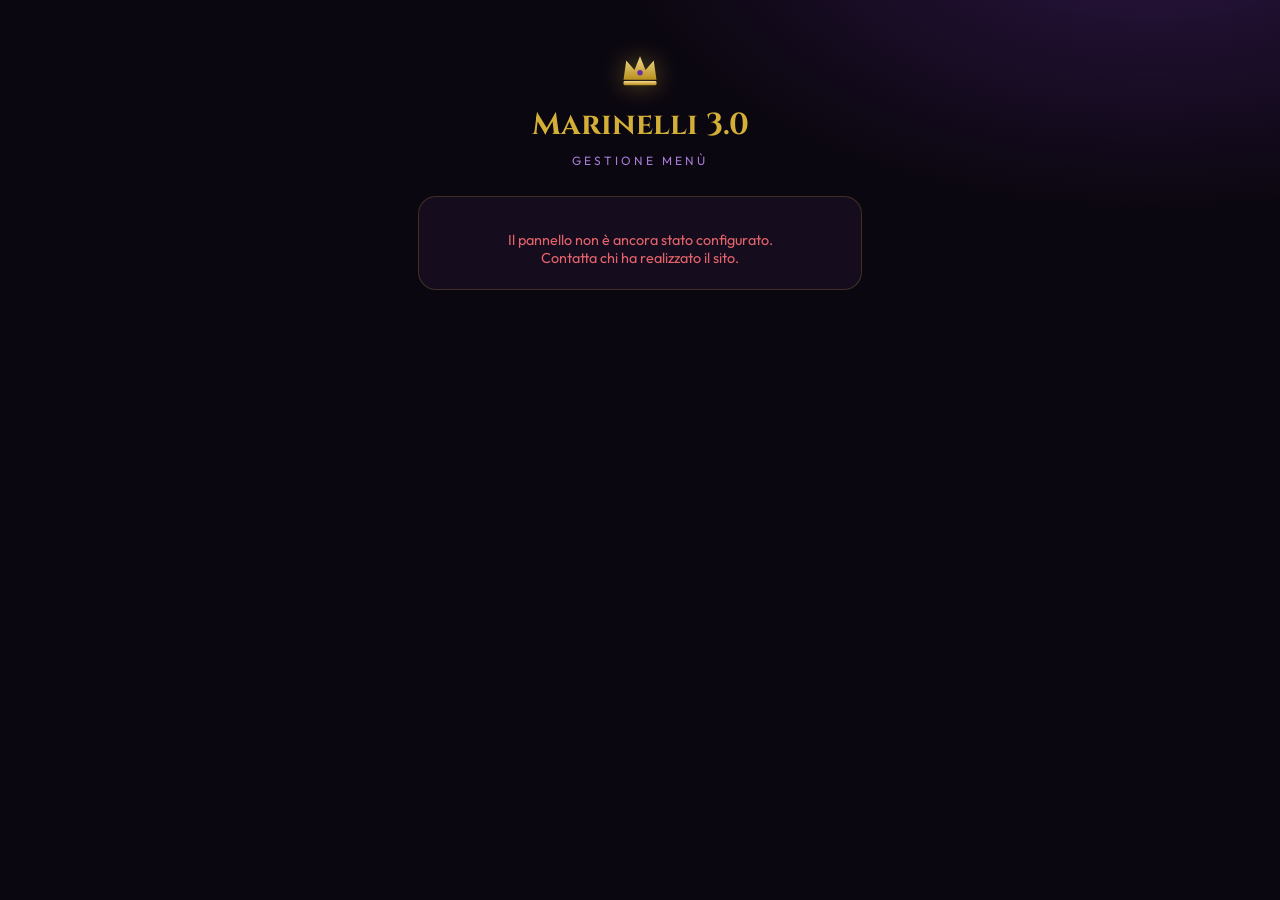
==== admin/index.html @ 41e4a6ae "Menù digitale Marinelli 3.0 con pannello di gestione Co-Authored-By: Claude Opus 5.5 <noreply@anthro" ====
<!DOCTYPE html>
<html lang="it">
<head>
<meta charset="UTF-8">
<meta name="viewport" content="width=device-width, initial-scale=1, viewport-fit=cover">
<meta name="robots" content="noindex, nofollow">
<title>Gestione Menù · Marinelli 3.0</title>
<meta name="theme-color" content="#0b0710">
<link rel="preconnect" href="https://fonts.googleapis.com">
<link rel="preconnect" href="https://fonts.gstatic.com" crossorigin>
<link href="https://fonts.googleapis.com/css2?family=Cinzel:wght@600;800&family=Outfit:wght@300;400;600&display=swap" rel="stylesheet">
<link rel="stylesheet" href="style.css">
<script src="core.js"></script>
</head>
<body>

<!-- ================= ACCESSO ================= -->
<div id="loginView" class="login hidden">
  <svg class="crown" viewBox="0 0 64 64" aria-hidden="true">
    <defs><linearGradient id="g" x1="0" y1="0" x2="0" y2="1"><stop offset="0" stop-color="#f3d98b"/><stop offset="1" stop-color="#b8901f"/></linearGradient></defs>
    <path d="M8 46 L12 18 L24 32 L32 12 L40 32 L52 18 L56 46 Z" fill="url(#g)"/>
    <rect x="8" y="48" width="48" height="6" rx="2" fill="url(#g)"/>
    <circle cx="32" cy="36" r="4" fill="#6b2fa3"/>
  </svg>
  <h1>Marinelli 3.0</h1>
  <p class="sub">Gestione menù</p>
  <form class="box" id="loginForm" autocomplete="on">
    <input type="text" name="username" value="marinelli" autocomplete="username" hidden>
    <div class="row"><label for="pwd">Password</label><input id="pwd" class="pwd-big" type="password" autocomplete="current-password" autofocus></div>
    <label class="check"><input id="remember" type="checkbox" checked> Resta collegato su questo dispositivo</label>
    <button id="loginBtn" class="btn gold" type="submit" style="width:100%;margin-top:16px;padding:13px">Entra</button>
    <div id="loginMsg" class="msg"></div>
  </form>
</div>

<!-- ================= EDITOR ================= -->
<div id="editorView" class="hidden">
  <div class="top">
    <h1>Gestione Menù</h1>
    <span id="status" class="status">Tutto salvato</span>
    <a class="btn ghost small" href="../" target="_blank" rel="noopener">Vedi menù ↗</a>
    <button id="undoBtn" class="btn ghost small" disabled>Annulla modifiche</button>
    <button id="pwdBtn" class="btn ghost small">Password</button>
    <button id="logoutBtn" class="btn ghost small">Esci</button>
    <button id="saveBtn" class="btn gold" disabled>Salva e pubblica</button>
  </div>

  <div class="wrap">
    <div id="offlineBanner" class="banner hidden">Modalità di prova: le modifiche non vengono pubblicate. "Salva" scarica il file <b>menu.json</b>.</div>

    <div class="search"><input id="search" type="text" placeholder="Cerca un piatto o un ingrediente…" autocomplete="off"></div>

    <div id="sections"></div>
    <button class="btn add" data-act="addSection">+ Aggiungi una nuova sezione (es. Bevande, Dolci)</button>

    <div class="card" style="margin-top:22px">
      <h2>Informazioni generali</h2>
      <div class="grid3">
        <div><label>Nome locale</label><input type="text" data-g="nome"></div>
        <div><label>Versione / sigla</label><input type="text" data-g="versione"></div>
        <div class="full"><label>Sottotitolo</label><input type="text" data-g="sottotitolo"></div>
        <div class="full"><label>Nota a fondo pagina</label><input type="text" data-g="notaPiePagina"></div>
      </div>
    </div>
  </div>
</div>

<!-- ================= CAMBIO PASSWORD ================= -->
<div id="pwdModal" class="modal-bg hidden">
  <form class="modal" id="pwdForm">
    <h2>Cambia password</h2>
    <input type="text" name="username" value="marinelli" autocomplete="username" hidden>
    <div class="row"><label>Nuova password (almeno 8 caratteri)</label><input id="newPwd1" type="password" autocomplete="new-password"></div>
    <div class="row"><label>Ripeti la nuova password</label><input id="newPwd2" type="password" autocomplete="new-password"></div>
    <p class="hint">La nuova password vale su tutti i dispositivi entro 1–2 minuti.</p>
    <div id="pwdMsg" class="msg"></div>
    <div class="actions">
      <button type="button" class="btn ghost" id="pwdCancel">Annulla</button>
      <button type="submit" class="btn gold" id="pwdSave">Salva password</button>
    </div>
  </form>
</div>

<div id="toast" class="toast"></div>

<script>
/* =========================================================
   Pannello di gestione del menù – Marinelli 3.0
   I proprietari accedono solo con la password.
   ========================================================= */
const $ = s => document.querySelector(s);
const esc = s => String(s ?? "").replace(/[&<>"]/g, c => ({"&":"&amp;","<":"&lt;",">":"&gt;",'"':"&quot;"}[c]));
const STORE = "marinelli-admin-session";
const MENU_PATH = "menu.json";
const CONFIG_PATH = "admin/config.js";

let CONF = null;    // contenuto di config.js (repository + chiave cifrata)
let repo = null;    // {owner, repo, branch, token}
let offline = false;
let data = null, original = "", sha = null;

/* ---------- utilità ---------- */
function toast(t, ms = 2800) {
  const el = $("#toast"); el.textContent = t; el.classList.add("show");
  clearTimeout(toast.t); toast.t = setTimeout(() => el.classList.remove("show"), ms);
}
const fmtPrice = p => (p === "" || p == null) ? "" : String(p).replace(".", ",");
function parsePrice(v) {
  const t = String(v).trim().replace(/\s*€$/, "").replace(",", ".");
  if (t === "" || !/^\d+(\.\d{1,2})?$/.test(t)) return NaN;
  return Number(t);
}
function loadConfig() {
  // carica config.js evitando la cache, così un cambio password vale subito
  return new Promise(res => {
    const s = document.createElement("script");
    s.src = "config.js?v=" + Date.now();
    s.onload = () => res(window.MENU_ADMIN_CONFIG || null);
    s.onerror = () => res(null);
    document.head.appendChild(s);
  });
}

/* ---------- accesso ---------- */
function showLogin(msg) {
  $("#editorView").classList.add("hidden"); $("#loginView").classList.remove("hidden");
  const m = $("#loginMsg"); m.textContent = msg || ""; m.className = "msg" + (msg ? " err" : "");
  $("#pwd").value = ""; $("#pwd").focus();
}
async function doLogin(ev) {
  ev.preventDefault();
  const pwd = $("#pwd").value, m = $("#loginMsg");
  if (!pwd) return;
  m.textContent = "Accesso in corso…"; m.className = "msg"; $("#loginBtn").disabled = true;
  try {
    let token;
    try { token = await Core.decrypt(CONF.enc, pwd); }
    catch { throw new Error("Password errata."); }
    repo = { owner: CONF.owner, repo: CONF.repo, branch: CONF.branch, token };
    const f = await Core.readFile(repo, MENU_PATH);
    sha = f.sha;
    const store = $("#remember").checked ? localStorage : sessionStorage;
    store.setItem(STORE, JSON.stringify({ token }));
    startEditor(JSON.parse(f.text));
  } catch (e) {
    m.textContent = e.message; m.className = "msg err"; $("#pwd").select();
  } finally { $("#loginBtn").disabled = false; }
}
function logout() {
  if (isDirty() && !confirm("Ci sono modifiche non salvate. Uscire comunque?")) return;
  try { localStorage.removeItem(STORE); sessionStorage.removeItem(STORE); } catch {}
  repo = null; data = null; original = ""; sha = null;
  showLogin();
}

/* ---------- cambio password ---------- */
function openPwd() {
  if (offline) return alert("Non disponibile in modalità di prova.");
  $("#newPwd1").value = $("#newPwd2").value = ""; $("#pwdMsg").textContent = "";
  $("#pwdModal").classList.remove("hidden"); $("#newPwd1").focus();
}
async function savePwd(ev) {
  ev.preventDefault();
  const a = $("#newPwd1").value, b = $("#newPwd2").value, m = $("#pwdMsg");
  if (a.length < 8) { m.textContent = "La password deve avere almeno 8 caratteri."; m.className = "msg err"; return; }
  if (a !== b) { m.textContent = "Le due password non coincidono."; m.className = "msg err"; return; }
  m.textContent = "Salvataggio…"; m.className = "msg"; $("#pwdSave").disabled = true;
  try {
    const conf = { ...CONF, enc: await Core.encrypt(repo.token, a), aggiornato: new Date().toISOString() };
    const curSha = await Core.shaOf(repo, CONFIG_PATH);
    await Core.writeFile(repo, CONFIG_PATH, Core.configJs(conf), curSha, "Cambio password pannello menù");
    CONF = conf;
    $("#pwdModal").classList.add("hidden");
    toast("Password cambiata.", 3500);
  } catch (e) { m.textContent = e.message; m.className = "msg err"; }
  finally { $("#pwdSave").disabled = false; }
}

/* ---------- editor ---------- */
function normalize(d) {
  d.sezioni ||= [];
  d.sezioni.forEach(s => {
    s.piatti ||= []; s.extra ||= [];
    s.piatti.forEach(p => { p.ingredienti ||= []; if (p.disponibile === undefined) p.disponibile = true; });
  });
  return d;
}
function startEditor(d) {
  data = normalize(d);
  original = JSON.stringify(data);
  $("#loginView").classList.add("hidden"); $("#editorView").classList.remove("hidden");
  $("#offlineBanner").classList.toggle("hidden", !offline);
  $("#saveBtn").textContent = offline ? "Scarica menu.json" : "Salva e pubblica";
  document.querySelectorAll("[data-g]").forEach(i => i.value = data[i.dataset.g] ?? "");
  renderSections(); updateStatus();
}
const isDirty = () => !!data && JSON.stringify(data) !== original;
function updateStatus(text, cls) {
  const st = $("#status"), dirty = isDirty();
  st.textContent = text || (dirty ? "● Modifiche non salvate" : "Tutto salvato");
  st.className = "status " + (cls || (dirty ? "dirty" : ""));
  $("#saveBtn").disabled = !dirty;
  $("#undoBtn").disabled = !dirty;
}

function renderSections() {
  $("#sections").innerHTML = data.sezioni.map((s, si) => `
    <div class="section">
      <div class="section-head">
        <div class="f"><label>Nome sezione</label><input type="text" value="${esc(s.titolo)}" data-s="${si}" data-f="titolo"></div>
        <div class="f"><label>Scritta sopra (facoltativa)</label><input type="text" value="${esc(s.sopratitolo)}" data-s="${si}" data-f="sopratitolo"></div>
        <div class="tools">
          <button class="btn icon" title="Sposta su" data-act="secUp" data-s="${si}" ${si === 0 ? "disabled" : ""}>↑</button>
          <button class="btn icon" title="Sposta giù" data-act="secDown" data-s="${si}" ${si === data.sezioni.length - 1 ? "disabled" : ""}>↓</button>
          <button class="btn icon danger" title="Elimina sezione" data-act="secDel" data-s="${si}">✕</button>
        </div>
      </div>
      <div class="section-body">
        ${s.piatti.map((p, pi) => `
          <div class="item${p.disponibile === false ? " off" : ""}">
            <div><label>Nome</label><input type="text" value="${esc(p.nome)}" data-s="${si}" data-p="${pi}" data-f="nome"></div>
            <div><label>Prezzo</label><div class="price-wrap"><input type="text" inputmode="decimal" value="${esc(fmtPrice(p.prezzo))}" data-s="${si}" data-p="${pi}" data-f="prezzo"></div></div>
            <div class="ing"><label>Ingredienti (separati da virgola)</label><textarea rows="2" data-s="${si}" data-p="${pi}" data-f="ingredienti">${esc(p.ingredienti.join(", "))}</textarea></div>
            <div class="foot">
              <label class="check"><input type="checkbox" ${p.disponibile !== false ? "checked" : ""} data-s="${si}" data-p="${pi}" data-f="disponibile"> Disponibile</label>
              <button class="btn icon" title="Sposta su" data-act="itUp" data-s="${si}" data-p="${pi}" ${pi === 0 ? "disabled" : ""}>↑</button>
              <button class="btn icon" title="Sposta giù" data-act="itDown" data-s="${si}" data-p="${pi}" ${pi === s.piatti.length - 1 ? "disabled" : ""}>↓</button>
              <button class="btn small danger" data-act="itDel" data-s="${si}" data-p="${pi}">Elimina</button>
            </div>
          </div>`).join("")}
        <button class="btn add" data-act="itAdd" data-s="${si}">+ Aggiungi piatto in "${esc(s.titolo || "sezione")}"</button>

        <div class="sub-h">Extra e aggiunte</div>
        <p class="hint">Righe mostrate in fondo alla sezione (es. "Aggiunte – a partire da 2 €").</p>
        ${s.extra.map((e, ei) => `
          <div class="extra">
            <input type="text" placeholder="Descrizione" value="${esc(e.testo)}" data-s="${si}" data-e="${ei}" data-f="testo">
            <input type="text" placeholder="Prezzo (es. 5 o 'da 2 €')" value="${esc(fmtPrice(e.prezzo))}" data-s="${si}" data-e="${ei}" data-f="prezzo">
            <button class="btn icon danger" title="Elimina riga" data-act="exDel" data-s="${si}" data-e="${ei}">✕</button>
          </div>`).join("")}
        <button class="btn small ghost" style="margin-top:10px" data-act="exAdd" data-s="${si}">+ Aggiungi riga extra</button>
      </div>
    </div>`).join("");
  applySearch();
}

/* ricerca */
function applySearch() {
  const q = $("#search").value.trim().toLowerCase();
  document.querySelectorAll("#sections .section").forEach((sec, si) => {
    let any = false;
    sec.querySelectorAll(".item").forEach((it, pi) => {
      const p = data.sezioni[si].piatti[pi];
      const hit = !q || (p.nome + " " + p.ingredienti.join(" ")).toLowerCase().includes(q);
      it.classList.toggle("nomatch", !hit); any ||= hit;
    });
    sec.classList.toggle("nomatch", !!q && !any);
  });
}
$("#search").addEventListener("input", applySearch);

/* modifica dei campi (senza ridisegnare, così non si perde il cursore) */
document.addEventListener("input", ev => {
  const t = ev.target; if (!data || t.id === "search") return;
  if (t.dataset.g) { data[t.dataset.g] = t.value; return updateStatus(); }
  if (t.dataset.s === undefined || !t.dataset.f) return;
  const s = data.sezioni[+t.dataset.s], f = t.dataset.f;
  if (t.dataset.p !== undefined) {
    const p = s.piatti[+t.dataset.p];
    if (f === "ingredienti") p.ingredienti = t.value.split(/[,\n]/).map(x => x.trim()).filter(Boolean);
    else if (f === "disponibile") { p.disponibile = t.checked; t.closest(".item").classList.toggle("off", !t.checked); }
    else if (f === "prezzo") { p.prezzo = t.value; t.classList.toggle("err", isNaN(parsePrice(t.value))); }
    else p[f] = t.value;
  } else if (t.dataset.e !== undefined) {
    s.extra[+t.dataset.e][f] = t.value;
  } else s[f] = t.value;
  updateStatus();
});
document.addEventListener("change", ev => { if (ev.target.type === "checkbox" && ev.target.dataset.f) ev.target.dispatchEvent(new Event("input", { bubbles: true })); });

/* pulsanti */
const swap = (arr, a, b) => { [arr[a], arr[b]] = [arr[b], arr[a]]; };
document.addEventListener("click", ev => {
  const b = ev.target.closest("[data-act]"); if (!b || !data) return;
  const si = +b.dataset.s, pi = +b.dataset.p, ei = +b.dataset.e, S = data.sezioni[si];
  switch (b.dataset.act) {
    case "addSection": data.sezioni.push({ titolo: "Nuova sezione", sopratitolo: "", piatti: [], extra: [] }); break;
    case "secUp": swap(data.sezioni, si, si - 1); break;
    case "secDown": swap(data.sezioni, si, si + 1); break;
    case "secDel":
      if (!confirm(`Eliminare la sezione "${S.titolo}" con tutti i suoi ${S.piatti.length} piatti?`)) return;
      data.sezioni.splice(si, 1); break;
    case "itAdd": $("#search").value = ""; S.piatti.push({ nome: "", prezzo: "", disponibile: true, ingredienti: [] }); break;
    case "itUp": swap(S.piatti, pi, pi - 1); break;
    case "itDown": swap(S.piatti, pi, pi + 1); break;
    case "itDel":
      if (!confirm(`Eliminare "${S.piatti[pi].nome || "questo piatto"}"?`)) return;
      S.piatti.splice(pi, 1); break;
    case "exAdd": S.extra.push({ testo: "", prezzo: "" }); break;
    case "exDel": S.extra.splice(ei, 1); break;
    default: return;
  }
  renderSections(); updateStatus();
  if (b.dataset.act === "itAdd") {
    const items = document.querySelectorAll(`#sections .section:nth-child(${si + 1}) .item`);
    const last = items[items.length - 1];
    last?.scrollIntoView({ block: "center" }); last?.querySelector("input")?.focus();
  }
});

/* ---------- salvataggio ---------- */
function validate() {
  const errors = [];
  const out = JSON.parse(JSON.stringify(data));
  out.sezioni.forEach(s => {
    if (!String(s.titolo).trim()) errors.push("C'è una sezione senza nome.");
    s.piatti.forEach(p => {
      p.nome = String(p.nome).trim();
      if (!p.nome) errors.push(`In "${s.titolo}" c'è un piatto senza nome.`);
      const n = parsePrice(p.prezzo);
      if (isNaN(n)) errors.push(`Prezzo non valido per "${p.nome || "piatto senza nome"}" (scrivi solo il numero, es. 12 o 12,50).`);
      else p.prezzo = n;
    });
    s.extra = s.extra.filter(e => String(e.testo).trim()).map(e => {
      const n = parsePrice(e.prezzo);
      return { testo: e.testo.trim(), prezzo: isNaN(n) ? String(e.prezzo).trim() : n };
    });
  });
  return { errors, out };
}
async function save() {
  const { errors, out } = validate();
  if (errors.length) { alert("Correggi prima di salvare:\n\n• " + [...new Set(errors)].join("\n• ")); return; }
  const json = JSON.stringify(out, null, 2) + "\n";

  if (offline) {
    const a = document.createElement("a");
    a.href = URL.createObjectURL(new Blob([json], { type: "application/json" }));
    a.download = "menu.json"; a.click(); URL.revokeObjectURL(a.href);
    data = normalize(out); original = JSON.stringify(data); renderSections(); updateStatus();
    return toast("File menu.json scaricato.");
  }

  $("#saveBtn").disabled = true; updateStatus("Salvataggio…", "");
  try {
    sha = await Core.writeFile(repo, MENU_PATH, json, sha, `Aggiornamento menù (${new Date().toLocaleString("it-IT")})`);
    data = normalize(out); original = JSON.stringify(data);
    renderSections(); updateStatus("✓ Pubblicato", "ok");
    toast("Menù salvato! Online entro 1–2 minuti.", 4500);
  } catch (e) {
    updateStatus("Errore nel salvataggio", "err");
    alert(e.message);
    $("#saveBtn").disabled = false;
  }
}
function undo() {
  if (!confirm("Annullare tutte le modifiche non salvate?")) return;
  data = normalize(JSON.parse(original));
  document.querySelectorAll("[data-g]").forEach(i => i.value = data[i.dataset.g] ?? "");
  renderSections(); updateStatus();
}

/* ---------- avvio ---------- */
$("#loginForm").onsubmit = doLogin;
$("#saveBtn").onclick = save;
$("#undoBtn").onclick = undo;
$("#logoutBtn").onclick = logout;
$("#pwdBtn").onclick = openPwd;
$("#pwdForm").onsubmit = savePwd;
$("#pwdCancel").onclick = () => $("#pwdModal").classList.add("hidden");
window.addEventListener("beforeunload", e => { if (isDirty()) { e.preventDefault(); e.returnValue = ""; } });
document.addEventListener("keydown", e => {
  if ((e.ctrlKey || e.metaKey) && e.key.toLowerCase() === "s" && data) { e.preventDefault(); if (isDirty()) save(); }
});

(async function init() {
  // Modalità di prova: admin/?prova  -> si può provare senza password, nulla viene pubblicato
  if (new URLSearchParams(location.search).has("prova")) {
    offline = true;
    try { const r = await fetch("../menu.json?v=" + Date.now(), { cache: "no-store" }); return startEditor(await r.json()); }
    catch { offline = false; }
  }
  CONF = await loadConfig();
  if (!CONF?.enc) {
    $("#loginView").classList.remove("hidden");
    $("#loginForm").innerHTML = '<p class="msg err" style="text-align:center">Il pannello non è ancora stato configurato.<br>Contatta chi ha realizzato il sito.</p>';
    return;
  }
  // sessione salvata su questo dispositivo?
  let saved = null;
  try { saved = JSON.parse(localStorage.getItem(STORE) || sessionStorage.getItem(STORE) || "null"); } catch {}
  if (saved?.token) {
    repo = { owner: CONF.owner, repo: CONF.repo, branch: CONF.branch, token: saved.token };
    try { const f = await Core.readFile(repo, MENU_PATH); sha = f.sha; return startEditor(JSON.parse(f.text)); }
    catch (e) {
      try { localStorage.removeItem(STORE); sessionStorage.removeItem(STORE); } catch {}
      return showLogin(e.status === 401 ? "" : e.message);
    }
  }
  showLogin();
})();
</script>
</body>
</html>
---- admin/style.css ----
:root{
    --black:#0b0710; --panel:#150d1e; --panel-2:#1d1229;
    --purple:#6b2fa3; --purple-soft:#a77bd6;
    --gold:#d4af37; --gold-light:#f3d98b;
    --text:#ece6f3; --muted:#a99cba; --line:rgba(212,175,55,.22);
    --red:#e5636b; --green:#5fd08a;
  }
  *{box-sizing:border-box;margin:0;padding:0}
  body{
    font-family:"Outfit",system-ui,sans-serif;color:var(--text);
    background:radial-gradient(900px 500px at 90% -10%,rgba(107,47,163,.35),transparent 60%),var(--black);
    background-attachment:fixed;min-height:100vh;-webkit-font-smoothing:antialiased;
  }
  h1,h2,h3{font-family:"Cinzel",serif;color:var(--gold)}
  button,input,textarea{font:inherit;color:inherit}
  .hidden{display:none!important}
  input[type=checkbox]{accent-color:var(--gold);width:16px;height:16px}

  /* buttons */
  .btn{
    border:1px solid var(--line);background:var(--panel-2);color:var(--text);
    padding:10px 16px;border-radius:12px;cursor:pointer;font-weight:600;font-size:.92rem;
    transition:.2s;white-space:nowrap;
  }
  .btn:hover{border-color:var(--gold)}
  .btn.gold{background:linear-gradient(180deg,var(--gold-light),var(--gold));color:#1a1020;border-color:var(--gold)}
  .btn.gold:disabled{opacity:.45;cursor:not-allowed}
  .btn.ghost{background:transparent}
  .btn.danger{color:var(--red);border-color:rgba(229,99,107,.35)}
  .btn.small{padding:6px 10px;font-size:.82rem;border-radius:9px}
  .icon{width:34px;height:34px;padding:0;display:inline-grid;place-items:center;border-radius:9px;font-size:1rem}

  /* fields */
  label{display:block;font-size:.78rem;letter-spacing:.06em;text-transform:uppercase;color:var(--muted);margin-bottom:5px}
  input[type=text],input[type=password],textarea{
    width:100%;background:#0f0916;border:1px solid rgba(167,123,214,.28);border-radius:10px;
    padding:10px 12px;outline:none;transition:.2s;
  }
  textarea{resize:vertical;min-height:62px}
  input:focus,textarea:focus{border-color:var(--gold);box-shadow:0 0 0 3px rgba(212,175,55,.15)}
  input.err{border-color:var(--red)!important}
  .hint{font-size:.8rem;color:var(--muted);margin-top:5px}

  /* login */
  .login{max-width:480px;margin:0 auto;padding:48px 18px}
  .login h1{text-align:center;font-size:1.9rem}
  .login .sub{text-align:center;color:var(--purple-soft);letter-spacing:.25em;text-transform:uppercase;font-size:.75rem;margin:8px 0 28px}
  .box{background:var(--panel);border:1px solid var(--line);border-radius:18px;padding:22px}
  .box .row{margin-bottom:14px}
  .two{display:grid;grid-template-columns:1fr 1fr;gap:12px}
  .msg{margin-top:12px;font-size:.9rem;min-height:1.2em}
  .msg.err{color:var(--red)} .msg.ok{color:var(--green)}
  details{margin-top:18px;color:var(--muted);font-size:.9rem}
  details summary{cursor:pointer;color:var(--gold-light)}
  details ol{margin:10px 0 0 18px;line-height:1.6}
  details code{background:#0f0916;padding:1px 6px;border-radius:5px;color:var(--gold-light)}
  .check{display:flex;align-items:center;gap:8px;font-size:.9rem;color:var(--muted);text-transform:none;letter-spacing:0}

  /* top bar */
  .top{
    position:sticky;top:0;z-index:20;
    display:flex;align-items:center;gap:10px;flex-wrap:wrap;
    padding:12px 18px;background:rgba(11,7,16,.9);backdrop-filter:blur(10px);-webkit-backdrop-filter:blur(10px);
    border-bottom:1px solid var(--line);
  }
  .top h1{font-size:1.1rem;margin-right:auto}
  .top h1 span{color:var(--purple-soft);font-family:"Outfit";font-weight:400;font-size:.85rem;margin-left:6px}
  .status{font-size:.85rem;color:var(--muted)}
  .status.dirty{color:var(--gold-light)}
  .status.ok{color:var(--green)}
  .status.err{color:var(--red)}

  .wrap{max-width:900px;margin:0 auto;padding:22px 16px 120px}

  .card{background:var(--panel);border:1px solid var(--line);border-radius:18px;padding:18px;margin-bottom:18px}
  .card h2{font-size:1.05rem;margin-bottom:14px}
  .grid3{display:grid;gap:12px;grid-template-columns:2fr 1fr}
  .grid3 .full{grid-column:1/-1}

  .section{border:1px solid rgba(212,175,55,.35);border-radius:20px;margin-bottom:22px;overflow:hidden;background:var(--panel)}
  .section-head{display:flex;gap:10px;align-items:flex-end;padding:16px;background:linear-gradient(160deg,rgba(107,47,163,.35),transparent)}
  .section-head .f{flex:1}
  .section-body{padding:6px 16px 16px}
  .tools{display:flex;gap:6px}

  .item{
    display:grid;grid-template-columns:1fr 110px;gap:10px;
    padding:14px;border-radius:14px;margin-top:10px;
    background:var(--panel-2);border:1px solid rgba(167,123,214,.18);
  }
  .item.off{opacity:.6}
  .item .ing{grid-column:1/-1}
  .item .foot{grid-column:1/-1;display:flex;align-items:center;gap:8px;flex-wrap:wrap}
  .item .foot .check{margin-right:auto}
  .price-wrap{position:relative}
  .price-wrap input{padding-right:26px;text-align:right}
  .price-wrap::after{content:"€";position:absolute;right:10px;top:50%;transform:translateY(-50%);color:var(--muted)}

  .extra{display:grid;grid-template-columns:1fr 150px auto;gap:8px;margin-top:8px;align-items:center}
  .sub-h{font-family:"Cinzel",serif;color:var(--gold-light);font-size:.9rem;margin:20px 0 4px}
  .add{width:100%;margin-top:12px;border-style:dashed}

  .toast{
    position:fixed;left:50%;bottom:22px;transform:translateX(-50%) translateY(30px);opacity:0;
    background:var(--panel-2);border:1px solid var(--gold);padding:12px 18px;border-radius:12px;
    transition:.3s;z-index:50;max-width:90vw;text-align:center;
  }
  .toast.show{opacity:1;transform:translateX(-50%) translateY(0)}
  .banner{background:rgba(212,175,55,.12);border:1px solid var(--line);color:var(--gold-light);padding:10px 14px;border-radius:12px;margin-bottom:18px;font-size:.9rem}

  @media(max-width:560px){
    .grid3{grid-template-columns:1fr}
    .item{grid-template-columns:1fr 95px}
    .extra{grid-template-columns:1fr 100px auto}
    .two{grid-template-columns:1fr}
    .top h1 span{display:none}
    .top{padding:10px 12px;gap:8px}
    .top h1{width:100%;display:flex;justify-content:space-between;align-items:center}
    .top .status{order:-1;width:100%;font-size:.8rem}
    .top h1{order:-2}
    .top .btn.small{padding:6px 9px;font-size:.78rem}
    #saveBtn{margin-left:auto;padding:8px 14px}
    .section-head{flex-wrap:wrap}
    .section-head .f{flex:1 1 100%}
    .section-head .tools{margin-left:auto}
  }

  /* --- aggiunte --- */
  .crown{width:44px;height:44px;margin:0 auto 12px;display:block;filter:drop-shadow(0 0 12px rgba(212,175,55,.45))}
  .pwd-big{font-size:1.15rem;padding:14px 16px!important;text-align:center;letter-spacing:.1em}
  .search{position:relative;margin-bottom:18px}
  .search input{padding-left:40px;font-size:1rem}
  .search::before{content:"⌕";position:absolute;left:14px;top:50%;transform:translateY(-52%);color:var(--muted);font-size:1.3rem}
  .item.nomatch,.section.nomatch{display:none}
  .modal-bg{position:fixed;inset:0;background:rgba(0,0,0,.65);display:grid;place-items:center;z-index:60;padding:16px}
  .modal{width:100%;max-width:400px;background:var(--panel);border:1px solid var(--gold);border-radius:18px;padding:22px}
  .modal h2{font-size:1.1rem;margin-bottom:14px}
  .modal .row{margin-bottom:12px}
  .modal .actions{display:flex;gap:10px;justify-content:flex-end;margin-top:8px}
  .steps{counter-reset:s;list-style:none}
  .steps li{counter-increment:s;position:relative;padding-left:34px;margin:10px 0;color:var(--muted);line-height:1.5}
  .steps li::before{content:counter(s);position:absolute;left:0;top:0;width:24px;height:24px;border-radius:50%;
    background:var(--gold);color:#1a1020;font-weight:600;display:grid;place-items:center;font-size:.8rem}
  .steps b{color:var(--text)}
  a{color:var(--gold-light)}
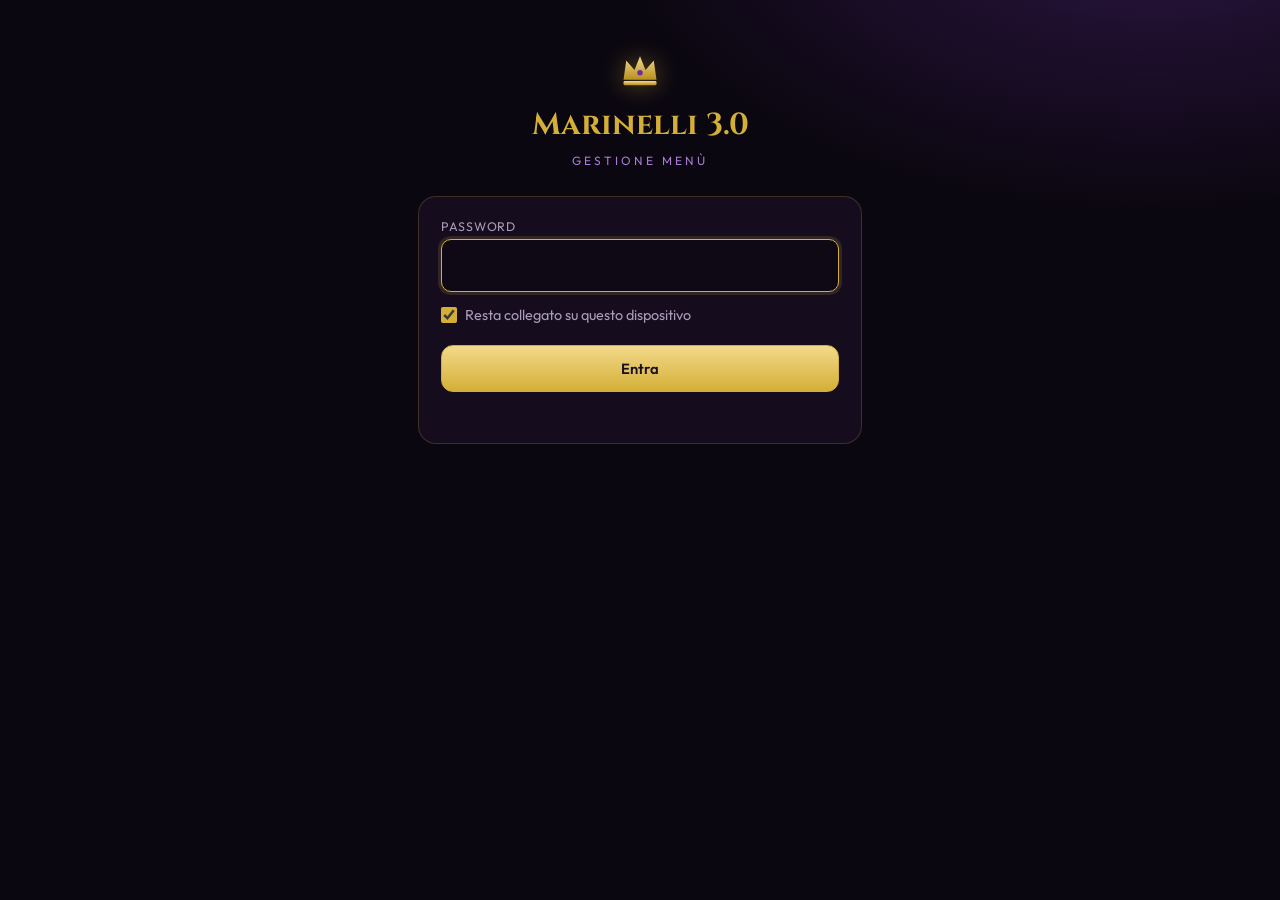
==== commit 961528e2: "Bevande, allergeni, contatti, orari e posizione - Sezione Bevande - 14 allergeni per piatto, filtro " ====
--- a/admin/index.html
+++ b/admin/index.html
@@ -11,6 +11,7 @@
 <link href="https://fonts.googleapis.com/css2?family=Cinzel:wght@600;800&family=Outfit:wght@300;400;600&display=swap" rel="stylesheet">
 <link rel="stylesheet" href="style.css">
 <script src="core.js"></script>
+<script src="../allergeni.js"></script>
 </head>
 <body>
 
@@ -48,18 +49,62 @@
   <div class="wrap">
     <div id="offlineBanner" class="banner hidden">Modalità di prova: le modifiche non vengono pubblicate. "Salva" scarica il file <b>menu.json</b>.</div>
 
-    <div class="search"><input id="search" type="text" placeholder="Cerca un piatto o un ingrediente…" autocomplete="off"></div>
-
-    <div id="sections"></div>
-    <button class="btn add" data-act="addSection">+ Aggiungi una nuova sezione (es. Bevande, Dolci)</button>
-
-    <div class="card" style="margin-top:22px">
-      <h2>Informazioni generali</h2>
-      <div class="grid3">
-        <div><label>Nome locale</label><input type="text" data-g="nome"></div>
-        <div><label>Versione / sigla</label><input type="text" data-g="versione"></div>
-        <div class="full"><label>Sottotitolo</label><input type="text" data-g="sottotitolo"></div>
-        <div class="full"><label>Nota a fondo pagina</label><input type="text" data-g="notaPiePagina"></div>
+    <div class="tabs" id="tabs">
+      <button class="tab on" data-tab="tMenu">🍔 Menù</button>
+      <button class="tab" data-tab="tInfo">📍 Contatti e orari</button>
+      <button class="tab" data-tab="tGen">⚙️ Generale e allergeni</button>
+    </div>
+
+    <div id="tMenu" class="tabpane">
+      <div class="search"><input id="search" type="text" placeholder="Cerca un piatto o un ingrediente…" autocomplete="off"></div>
+      <div id="sections"></div>
+      <button class="btn add" data-act="addSection">+ Aggiungi una nuova sezione (es. Dolci)</button>
+    </div>
+
+    <div id="tInfo" class="tabpane hidden">
+      <div class="card">
+        <h2>Contatti</h2>
+        <p class="hint" style="margin:-6px 0 14px">I campi lasciati vuoti non compaiono sul menù.</p>
+        <div class="grid3">
+          <div><label>Telefono (pulsante "Chiama")</label><input type="text" inputmode="tel" data-l="telefono" placeholder="es. 0481 123456"></div>
+          <div><label>WhatsApp</label><input type="text" inputmode="tel" data-l="whatsapp" placeholder="es. 333 1234567"></div>
+          <div class="full"><label>Email</label><input type="text" inputmode="email" data-l="email" placeholder="es. info@marinelli.it"></div>
+          <div><label>Instagram</label><input type="text" data-l="instagram" placeholder="nome utente o link"></div>
+          <div><label>Facebook</label><input type="text" data-l="facebook" placeholder="nome pagina o link"></div>
+        </div>
+      </div>
+      <div class="card">
+        <h2>Posizione</h2>
+        <div class="grid3">
+          <div><label>Indirizzo</label><input type="text" data-l="indirizzo" placeholder="es. Via Roma 10"></div>
+          <div><label>Città</label><input type="text" data-l="citta" placeholder="es. Monfalcone (GO)"></div>
+          <div class="full"><label>Link Google Maps (facoltativo)</label><input type="text" data-l="linkMappa" placeholder="Incolla il link di condivisione di Google Maps">
+            <p class="hint">Se lo lasci vuoto la mappa usa l'indirizzo scritto sopra.</p></div>
+        </div>
+      </div>
+      <div class="card">
+        <h2>Orari di apertura</h2>
+        <label>Una riga per ogni fascia</label>
+        <textarea rows="5" data-l="orari" placeholder="Lun–Ven: 18:00–23:30&#10;Sab–Dom: 12:00–15:00, 18:00–24:00&#10;Mar: Chiuso"></textarea>
+        <p class="hint">Scrivi giorni, due punti, orari (es. <i>Lun–Ven: 18:00–23:30</i>). Così il menù mostra anche "Aperto ora".</p>
+      </div>
+    </div>
+
+    <div id="tGen" class="tabpane hidden">
+      <div class="card">
+        <h2>Informazioni generali</h2>
+        <div class="grid3">
+          <div><label>Nome locale</label><input type="text" data-g="nome"></div>
+          <div><label>Versione / sigla</label><input type="text" data-g="versione"></div>
+          <div class="full"><label>Sottotitolo</label><input type="text" data-g="sottotitolo"></div>
+          <div class="full"><label>Coperto / servizio (facoltativo)</label><input type="text" data-g="coperto" placeholder="es. Coperto 1,50 € a persona"></div>
+          <div class="full"><label>Nota a fondo pagina</label><input type="text" data-g="notaPiePagina"></div>
+        </div>
+      </div>
+      <div class="card">
+        <h2>Allergeni e prodotti surgelati</h2>
+        <div class="row" style="margin-bottom:12px"><label>Avviso allergeni</label><textarea rows="3" data-g="infoAllergeni"></textarea></div>
+        <div><label>Nota prodotti surgelati (compare se almeno un piatto è segnato come surgelato)</label><input type="text" data-g="infoSurgelati"></div>
       </div>
     </div>
   </div>
@@ -91,6 +136,7 @@
 const $ = s => document.querySelector(s);
 const esc = s => String(s ?? "").replace(/[&<>"]/g, c => ({"&":"&amp;","<":"&lt;",">":"&gt;",'"':"&quot;"}[c]));
 const STORE = "marinelli-admin-session";
+const ALG = Object.fromEntries((window.ALLERGENI || []).map(a => [a.id, a]));
 const MENU_PATH = "menu.json";
 const CONFIG_PATH = "admin/config.js";
 
@@ -181,8 +227,15 @@
   d.sezioni ||= [];
   d.sezioni.forEach(s => {
     s.piatti ||= []; s.extra ||= [];
-    s.piatti.forEach(p => { p.ingredienti ||= []; if (p.disponibile === undefined) p.disponibile = true; });
+    s.nota ??= "";
+    s.piatti.forEach(p => {
+      p.ingredienti ||= []; p.allergeni ||= []; p.etichette ||= [];
+      p.descrizione ??= ""; p.surgelato = !!p.surgelato;
+      if (p.disponibile === undefined) p.disponibile = true;
+    });
   });
+  d.locale = Object.assign({ telefono: "", whatsapp: "", email: "", indirizzo: "", citta: "", linkMappa: "", instagram: "", facebook: "", orari: [] }, d.locale || {});
+  for (const k of ["infoAllergeni", "infoSurgelati", "coperto", "notaPiePagina"]) d[k] ??= "";
   return d;
 }
 function startEditor(d) {
@@ -191,8 +244,13 @@
   $("#loginView").classList.add("hidden"); $("#editorView").classList.remove("hidden");
   $("#offlineBanner").classList.toggle("hidden", !offline);
   $("#saveBtn").textContent = offline ? "Scarica menu.json" : "Salva e pubblica";
+  fillFixed(); renderSections(); updateStatus();
+}
+function fillFixed() {
   document.querySelectorAll("[data-g]").forEach(i => i.value = data[i.dataset.g] ?? "");
-  renderSections(); updateStatus();
+  document.querySelectorAll("[data-l]").forEach(i => {
+    const v = data.locale[i.dataset.l]; i.value = Array.isArray(v) ? v.join("\n") : (v ?? "");
+  });
 }
 const isDirty = () => !!data && JSON.stringify(data) !== original;
 function updateStatus(text, cls) {
@@ -221,6 +279,17 @@
             <div><label>Nome</label><input type="text" value="${esc(p.nome)}" data-s="${si}" data-p="${pi}" data-f="nome"></div>
             <div><label>Prezzo</label><div class="price-wrap"><input type="text" inputmode="decimal" value="${esc(fmtPrice(p.prezzo))}" data-s="${si}" data-p="${pi}" data-f="prezzo"></div></div>
             <div class="ing"><label>Ingredienti (separati da virgola)</label><textarea rows="2" data-s="${si}" data-p="${pi}" data-f="ingredienti">${esc(p.ingredienti.join(", "))}</textarea></div>
+            <div class="more"><details class="adv">
+              <summary>Allergeni, etichette e descrizione <span class="alg-sum">${p.allergeni.map(a => ALG[a]?.icona || "").join(" ") || "— nessun allergene segnato"}</span></summary>
+              <div class="inner">
+                <div><label>Allergeni presenti</label><div class="algs">${(window.ALLERGENI || []).map(a =>
+                  `<button type="button" class="ach${p.allergeni.includes(a.id) ? " on" : ""}" data-act="alg" data-v="${a.id}" data-s="${si}" data-p="${pi}">${a.icona} ${esc(a.nome)}</button>`).join("")}</div></div>
+                <div><label>Etichette</label><div class="algs">${(window.ETICHETTE || []).map(t =>
+                  `<button type="button" class="ach tg${p.etichette.includes(t.id) ? " on" : ""}" data-act="tag" data-v="${t.id}" data-s="${si}" data-p="${pi}">${t.icona} ${esc(t.nome)}</button>`).join("")}
+                  <label class="check" style="margin-left:6px"><input type="checkbox" ${p.surgelato ? "checked" : ""} data-s="${si}" data-p="${pi}" data-f="surgelato"> Prodotto surgelato (*)</label></div></div>
+                <div><label>Descrizione (facoltativa)</label><input type="text" value="${esc(p.descrizione)}" data-s="${si}" data-p="${pi}" data-f="descrizione" placeholder="es. Il più amato della casa"></div>
+              </div>
+            </details></div>
             <div class="foot">
               <label class="check"><input type="checkbox" ${p.disponibile !== false ? "checked" : ""} data-s="${si}" data-p="${pi}" data-f="disponibile"> Disponibile</label>
               <button class="btn icon" title="Sposta su" data-act="itUp" data-s="${si}" data-p="${pi}" ${pi === 0 ? "disabled" : ""}>↑</button>
@@ -228,6 +297,7 @@
               <button class="btn small danger" data-act="itDel" data-s="${si}" data-p="${pi}">Elimina</button>
             </div>
           </div>`).join("")}
+        <div style="margin-top:12px"><label>Nota della sezione (facoltativa)</label><input type="text" value="${esc(s.nota)}" data-s="${si}" data-f="nota" placeholder="es. Tutti i panini sono serviti con patatine"></div>
         <button class="btn add" data-act="itAdd" data-s="${si}">+ Aggiungi piatto in "${esc(s.titolo || "sezione")}"</button>
 
         <div class="sub-h">Extra e aggiunte</div>
@@ -263,11 +333,16 @@
 document.addEventListener("input", ev => {
   const t = ev.target; if (!data || t.id === "search") return;
   if (t.dataset.g) { data[t.dataset.g] = t.value; return updateStatus(); }
+  if (t.dataset.l) {
+    data.locale[t.dataset.l] = t.dataset.l === "orari" ? t.value.split("\n").map(x => x.trim()).filter(Boolean) : t.value.trim();
+    return updateStatus();
+  }
   if (t.dataset.s === undefined || !t.dataset.f) return;
   const s = data.sezioni[+t.dataset.s], f = t.dataset.f;
   if (t.dataset.p !== undefined) {
     const p = s.piatti[+t.dataset.p];
     if (f === "ingredienti") p.ingredienti = t.value.split(/[,\n]/).map(x => x.trim()).filter(Boolean);
+    else if (f === "surgelato") p.surgelato = t.checked;
     else if (f === "disponibile") { p.disponibile = t.checked; t.closest(".item").classList.toggle("off", !t.checked); }
     else if (f === "prezzo") { p.prezzo = t.value; t.classList.toggle("err", isNaN(parsePrice(t.value))); }
     else p[f] = t.value;
@@ -281,16 +356,32 @@
 /* pulsanti */
 const swap = (arr, a, b) => { [arr[a], arr[b]] = [arr[b], arr[a]]; };
 document.addEventListener("click", ev => {
+  const tb = ev.target.closest("[data-tab]");
+  if (tb) {
+    document.querySelectorAll(".tab").forEach(x => x.classList.toggle("on", x === tb));
+    document.querySelectorAll(".tabpane").forEach(x => x.classList.toggle("hidden", x.id !== tb.dataset.tab));
+    return;
+  }
   const b = ev.target.closest("[data-act]"); if (!b || !data) return;
+  if (b.dataset.act === "alg" || b.dataset.act === "tag") {
+    const p = data.sezioni[+b.dataset.s].piatti[+b.dataset.p];
+    const arr = b.dataset.act === "alg" ? p.allergeni : p.etichette, v = b.dataset.v, i = arr.indexOf(v);
+    i >= 0 ? arr.splice(i, 1) : arr.push(v);
+    if (b.dataset.act === "alg") {
+      const order = (window.ALLERGENI || []).map(a => a.id); p.allergeni.sort((x, y) => order.indexOf(x) - order.indexOf(y));
+      b.closest("details").querySelector(".alg-sum").textContent = p.allergeni.map(a => ALG[a]?.icona || "").join(" ") || "— nessun allergene segnato";
+    }
+    b.classList.toggle("on"); return updateStatus();
+  }
   const si = +b.dataset.s, pi = +b.dataset.p, ei = +b.dataset.e, S = data.sezioni[si];
   switch (b.dataset.act) {
-    case "addSection": data.sezioni.push({ titolo: "Nuova sezione", sopratitolo: "", piatti: [], extra: [] }); break;
+    case "addSection": data.sezioni.push({ titolo: "Nuova sezione", sopratitolo: "", nota: "", piatti: [], extra: [] }); break;
     case "secUp": swap(data.sezioni, si, si - 1); break;
     case "secDown": swap(data.sezioni, si, si + 1); break;
     case "secDel":
       if (!confirm(`Eliminare la sezione "${S.titolo}" con tutti i suoi ${S.piatti.length} piatti?`)) return;
       data.sezioni.splice(si, 1); break;
-    case "itAdd": $("#search").value = ""; S.piatti.push({ nome: "", prezzo: "", disponibile: true, ingredienti: [] }); break;
+    case "itAdd": $("#search").value = ""; S.piatti.push({ nome: "", prezzo: "", disponibile: true, ingredienti: [], descrizione: "", allergeni: [], etichette: [], surgelato: false }); break;
     case "itUp": swap(S.piatti, pi, pi - 1); break;
     case "itDown": swap(S.piatti, pi, pi + 1); break;
     case "itDel":
@@ -356,8 +447,7 @@
 function undo() {
   if (!confirm("Annullare tutte le modifiche non salvate?")) return;
   data = normalize(JSON.parse(original));
-  document.querySelectorAll("[data-g]").forEach(i => i.value = data[i.dataset.g] ?? "");
-  renderSections(); updateStatus();
+  fillFixed(); renderSections(); updateStatus();
 }
 
 /* ---------- avvio ---------- */
--- a/admin/style.css
+++ b/admin/style.css
@@ -144,3 +144,19 @@
     background:var(--gold);color:#1a1020;font-weight:600;display:grid;place-items:center;font-size:.8rem}
   .steps b{color:var(--text)}
   a{color:var(--gold-light)}
+
+  /* --- schede, allergeni, etichette --- */
+  .tabs{display:flex;gap:8px;margin-bottom:18px;overflow-x:auto;scrollbar-width:none}
+  .tab{font:inherit;font-weight:600;font-size:.9rem;cursor:pointer;color:var(--muted);white-space:nowrap;
+    padding:10px 16px;border-radius:12px;border:1px solid var(--line);background:var(--panel)}
+  .tab.on{color:#1a1020;background:linear-gradient(180deg,var(--gold-light),var(--gold));border-color:var(--gold)}
+  .item .more{grid-column:1/-1}
+  .algs{display:flex;flex-wrap:wrap;gap:6px;margin-top:4px}
+  .ach{font:inherit;font-size:.8rem;cursor:pointer;color:var(--muted);padding:5px 9px;border-radius:999px;
+    background:#0f0916;border:1px solid rgba(167,123,214,.25);transition:.15s}
+  .ach.on{color:#1a1020;background:var(--gold);border-color:var(--gold);font-weight:600}
+  .ach.tg.on{background:var(--purple-soft);border-color:var(--purple-soft)}
+  details.adv{margin-top:2px;color:var(--text);font-size:.9rem}
+  details.adv summary{color:var(--gold-light);cursor:pointer;font-size:.85rem}
+  details.adv .inner{padding-top:10px;display:grid;gap:12px}
+  .alg-sum{font-size:.78rem;color:var(--muted);margin-left:6px}
